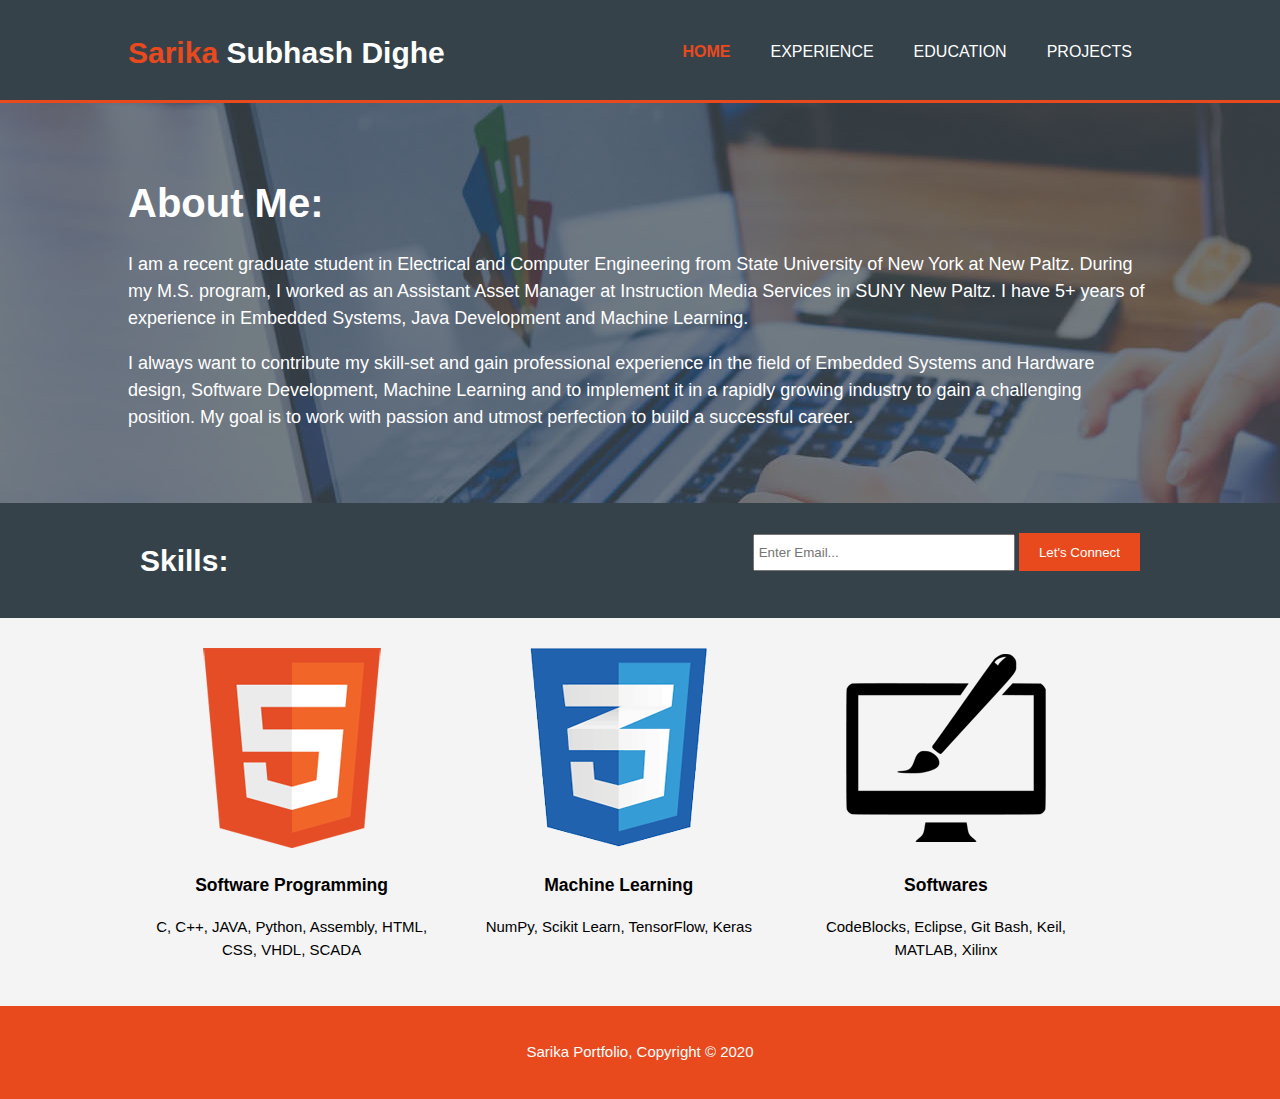
==== index.html @ 8e69d7f7 "First Version" ====
<!DOCTYPE html>
	<html>
		<head>
			<meta charset="utf-8">
				<title>Sarika Subhash Dighe</title>
				<link rel="stylesheet" href="./css/style.css">
				</head>
				<body>
					<header>
						<div class="container">
							<div id="branding">
								<h1>
									<span class="highlight">Sarika </span> Subhash Dighe</h1>
								        </div>
											<nav>
												<ul>
													<li class="current">
														<a href="index.html">Home</a>
													</li>
													<li>
														<a href="experience.html">Experience</a>
													</li>
													<li>
														<a href="education.html">Education</a>
													</li>
													<li>
														<a href="projects.html">Projects</a>
													</li>
												</ul>
											</nav>
										</div>
									</header>
									<section id="showcase">
										<div class="container">
											<h1>About Me:</h1>
											<p>I am a recent graduate student in Electrical and Computer Engineering from State University of New York at New Paltz. During my M.S. program, I worked as an Assistant Asset Manager at Instruction Media Services in SUNY New Paltz. I have 5+ years of experience in Embedded Systems, Java Development and Machine Learning.</p>
											<p>I always want to contribute my skill-set and gain professional experience in the field of Embedded Systems and Hardware design, Software Development, Machine Learning and to implement it in a rapidly growing industry to gain a challenging position. My goal is to work with passion and utmost perfection to build a successful career.</p>
										</div>
									</section>
									<section id="newsletter">
										<div class="container">
											<h1>Skills:</h1>
											<form>
												<input type="email" placeholder="Enter Email...">
													<button type="submit" class="button_1">Let's Connect</button>
												</form>
											</div>
										</section>
										<section id="boxes">
											<div class="container">
												<div class="box">
													<img src="./img/logo_html.png">
														<h3>Software Programming</h3>
														<p>C, C++, JAVA, Python, Assembly, HTML, CSS, VHDL, SCADA</p>
													</div>
													<div class="box">
														<img src="./img/logo_css.png">
															<h3>Machine Learning</h3>
															<p>NumPy, Scikit Learn, TensorFlow, Keras</p>
														</div>
														<div class="box">
															<img src="./img/logo_brush.png">
																<h3>Softwares</h3>
																<p>CodeBlocks, Eclipse, Git Bash, Keil, MATLAB, Xilinx</p>
															</div>
														</div>
													</section>
													<footer>
														<Center>
															<p>Sarika Portfolio, Copyright &copy; 2020</p>
														</Center>
													</footer>
												</body>
											</html>
---- css/style.css ----
body{
  font: 15px/1.5 Arial, Helvetica,sans-serif;
  padding:0;
  margin:0;
  background-color:#f4f4f4;
}

/* Global */
.container{
  width:80%;
  margin:auto;
  overflow:hidden;
}

ul{
  margin:0;
  padding:0;
}

.button_1{
  height:38px;
  background:#e8491d;
  border:0;
  padding-left: 20px;
  padding-right:20px;
  color:#ffffff;
}



/* Header **/
header{
  background:#35424a;
  color:#ffffff;
  padding-top:30px;
  min-height:70px;
  border-bottom:#e8491d 3px solid;
}

header a{
  color:#ffffff;
  text-decoration:none;
  text-transform: uppercase;
  font-size:16px;
}

header li{
  float:left;
  display:inline;
  padding: 0 20px 0 20px;
}

header #branding{
  float:left;
}

header #branding h1{
  margin:0;
}

header nav{
  float:right;
  margin-top:10px;
}

header .highlight, header .current a{
  color:#e8491d;
  font-weight:bold;
}

header a:hover{
  color:#ffffff;
  font-weight:bold;
}

/* Showcase */
#showcase{
  min-height:400px;
  background:url('../img/showcase.jpg') no-repeat 0 -400px;
  text-align:Left;
  color:#ffffff;
}

#showcase h1{
  margin-top:70px;
  font-size:40px;
  margin-bottom:10px;
}

#showcase p{
  font-size:18px;
}

/* Newsletter */
#newsletter{
  padding:15px;
  color:#ffffff;
  background:#35424a
}

#newsletter h1{
  float:left;
}

#newsletter form {
  float:right;
  margin-top:15px;
}

#newsletter input[type="email"]{
  padding:4px;
  height:25px;
  width:250px;
}

/* Boxes */

#boxes{
  margin-top:20px;
}


#boxes .box{
  float:left;
  text-align: center;
  width:30%;
  padding:10px;
}



h3 {
    display: block;
    font-size: 1.17em;
    margin-block-start: 1em;
    margin-block-end: 1em;
    margin-inline-start: 0px;
    margin-inline-end: 0px;
    font-weight: bold;
}
#boxes .box1 {
    float: none;
    text-align: none;
    width: 30%;
    padding: 119px;
}



#boxes .box2 {
    float: left;
    text-align: left;
    width: 30%;
    padding: 111px;
}
#boxes .box3 {
    float: left;
    text-align: left;
    width: 30%;
    padding: 111px;
}
#boxes .box4 {
    float: left;
    text-align: left;
    width: 30%;
    padding: 111px;
}


.dark {
    padding: 15px;
    background: #35424a;
    color: #ffffff;
    margin-top: 10px;
    margin-bottom: 10px;
}



.head .icon {
    width: 40px;
    height: 40px;
    margin-top: 30px;
    margin-left: 10px;
    float:right;
}


iframe[Attributes Style] {
    width: 500px;
    height: 480px;
}

ul#services li {
    list-style: none;
    padding: 20px;
    border: #cccccc solid 1px;
    margin-bottom: 5px;
	margin-top: 5px;
    background: #e6e6e6;
}

#overlayText {
 position:absolute;
  top:30%;
  left:20%;
  z-index:1;
}

#topText {
  color: white;
  font-size: 20px;
  align-self: center;
}

footer {
    padding: 20px;
    margin-top: 20px;
    color: #ffffff;
    background-color: #e8491d;
    text-align: center;
}
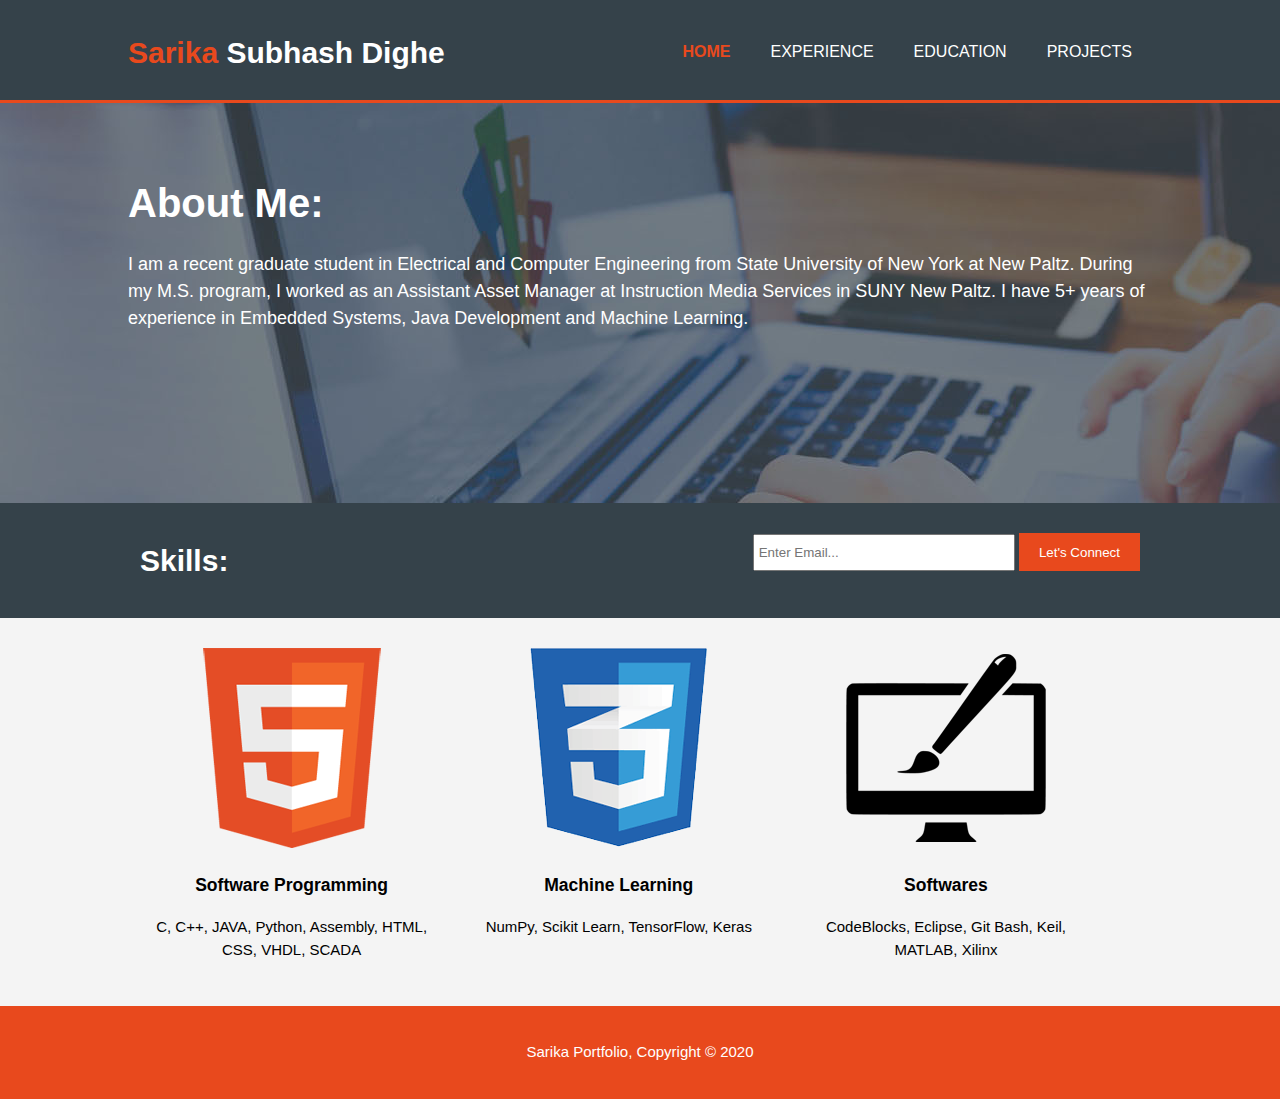
==== commit e24dc223: "Update index.html" ====
--- a/index.html
+++ b/index.html
@@ -34,7 +34,7 @@
 										<div class="container">
 											<h1>About Me:</h1>
 											<p>I am a recent graduate student in Electrical and Computer Engineering from State University of New York at New Paltz. During my M.S. program, I worked as an Assistant Asset Manager at Instruction Media Services in SUNY New Paltz. I have 5+ years of experience in Embedded Systems, Java Development and Machine Learning.</p>
-											<p>I always want to contribute my skill-set and gain professional experience in the field of Embedded Systems and Hardware design, Software Development, Machine Learning and to implement it in a rapidly growing industry to gain a challenging position. My goal is to work with passion and utmost perfection to build a successful career.</p>
+											
 										</div>
 									</section>
 									<section id="newsletter">
@@ -72,4 +72,4 @@
 													</footer>
 												</body>
 											</html>
-											+											
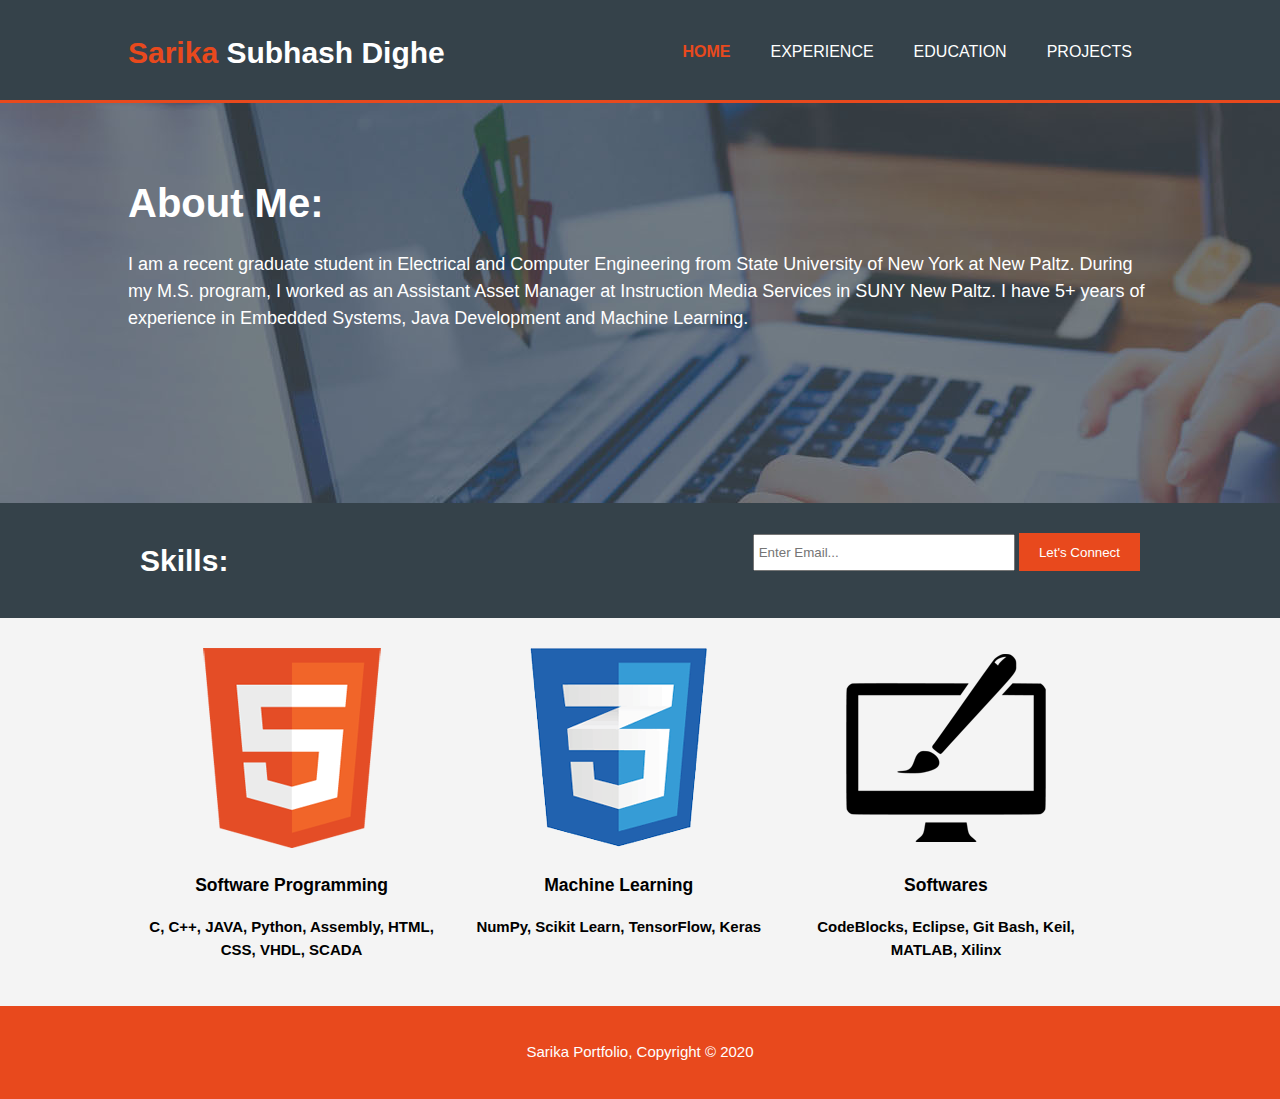
==== commit 88f9c9cf: "Update index.html" ====
--- a/index.html
+++ b/index.html
@@ -34,7 +34,7 @@
 										<div class="container">
 											<h1>About Me:</h1>
 											<p>I am a recent graduate student in Electrical and Computer Engineering from State University of New York at New Paltz. During my M.S. program, I worked as an Assistant Asset Manager at Instruction Media Services in SUNY New Paltz. I have 5+ years of experience in Embedded Systems, Java Development and Machine Learning.</p>
-											
+										              <br>                                                                                                
 										</div>
 									</section>
 									<section id="newsletter">
@@ -51,17 +51,17 @@
 												<div class="box">
 													<img src="./img/logo_html.png">
 														<h3>Software Programming</h3>
-														<p>C, C++, JAVA, Python, Assembly, HTML, CSS, VHDL, SCADA</p>
+														<p><strong>C, C++, JAVA, Python, Assembly, HTML, CSS, VHDL, SCADA</strong></p>
 													</div>
 													<div class="box">
 														<img src="./img/logo_css.png">
 															<h3>Machine Learning</h3>
-															<p>NumPy, Scikit Learn, TensorFlow, Keras</p>
+														<p><strong>NumPy, Scikit Learn, TensorFlow, Keras</strong></p>
 														</div>
 														<div class="box">
 															<img src="./img/logo_brush.png">
 																<h3>Softwares</h3>
-																<p>CodeBlocks, Eclipse, Git Bash, Keil, MATLAB, Xilinx</p>
+															<p><strong>CodeBlocks, Eclipse, Git Bash, Keil, MATLAB, Xilinx</strong></p>
 															</div>
 														</div>
 													</section>
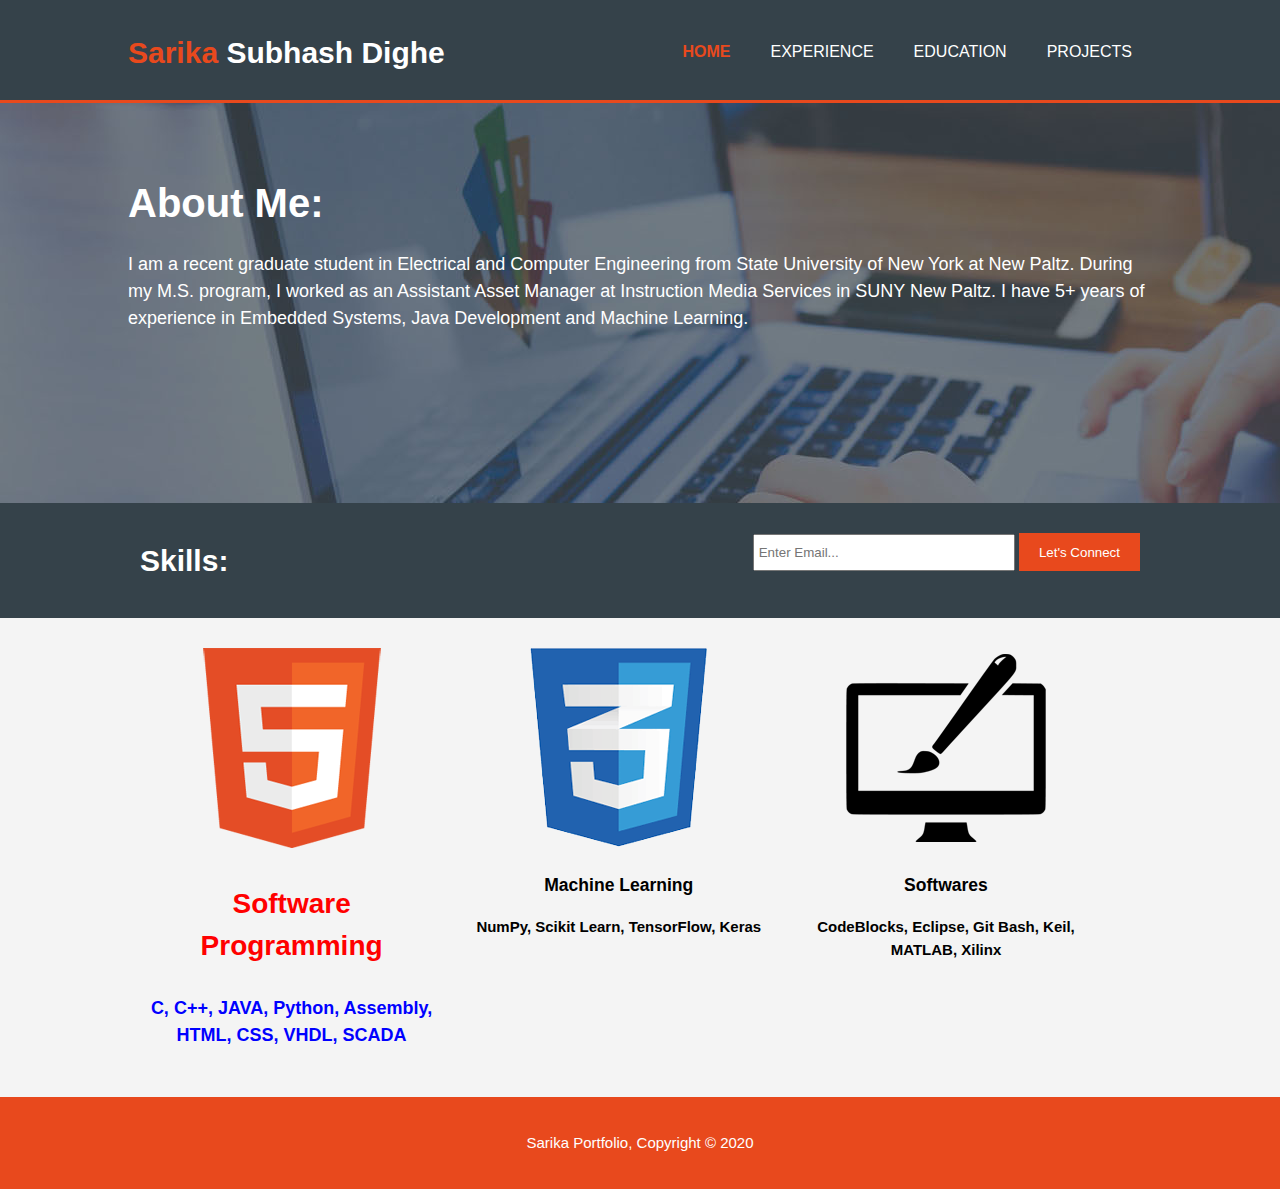
==== commit 9b9d89f9: "Update index.html" ====
--- a/index.html
+++ b/index.html
@@ -50,8 +50,8 @@
 											<div class="container">
 												<div class="box">
 													<img src="./img/logo_html.png">
-														<h3>Software Programming</h3>
-														<p><strong>C, C++, JAVA, Python, Assembly, HTML, CSS, VHDL, SCADA</strong></p>
+														<h3 style="color:red;font-size:28px;">Software Programming</h3>
+														<p style="color:blue;font-size:18px;"><strong>C, C++, JAVA, Python, Assembly, HTML, CSS, VHDL, SCADA</strong></p>
 													</div>
 													<div class="box">
 														<img src="./img/logo_css.png">
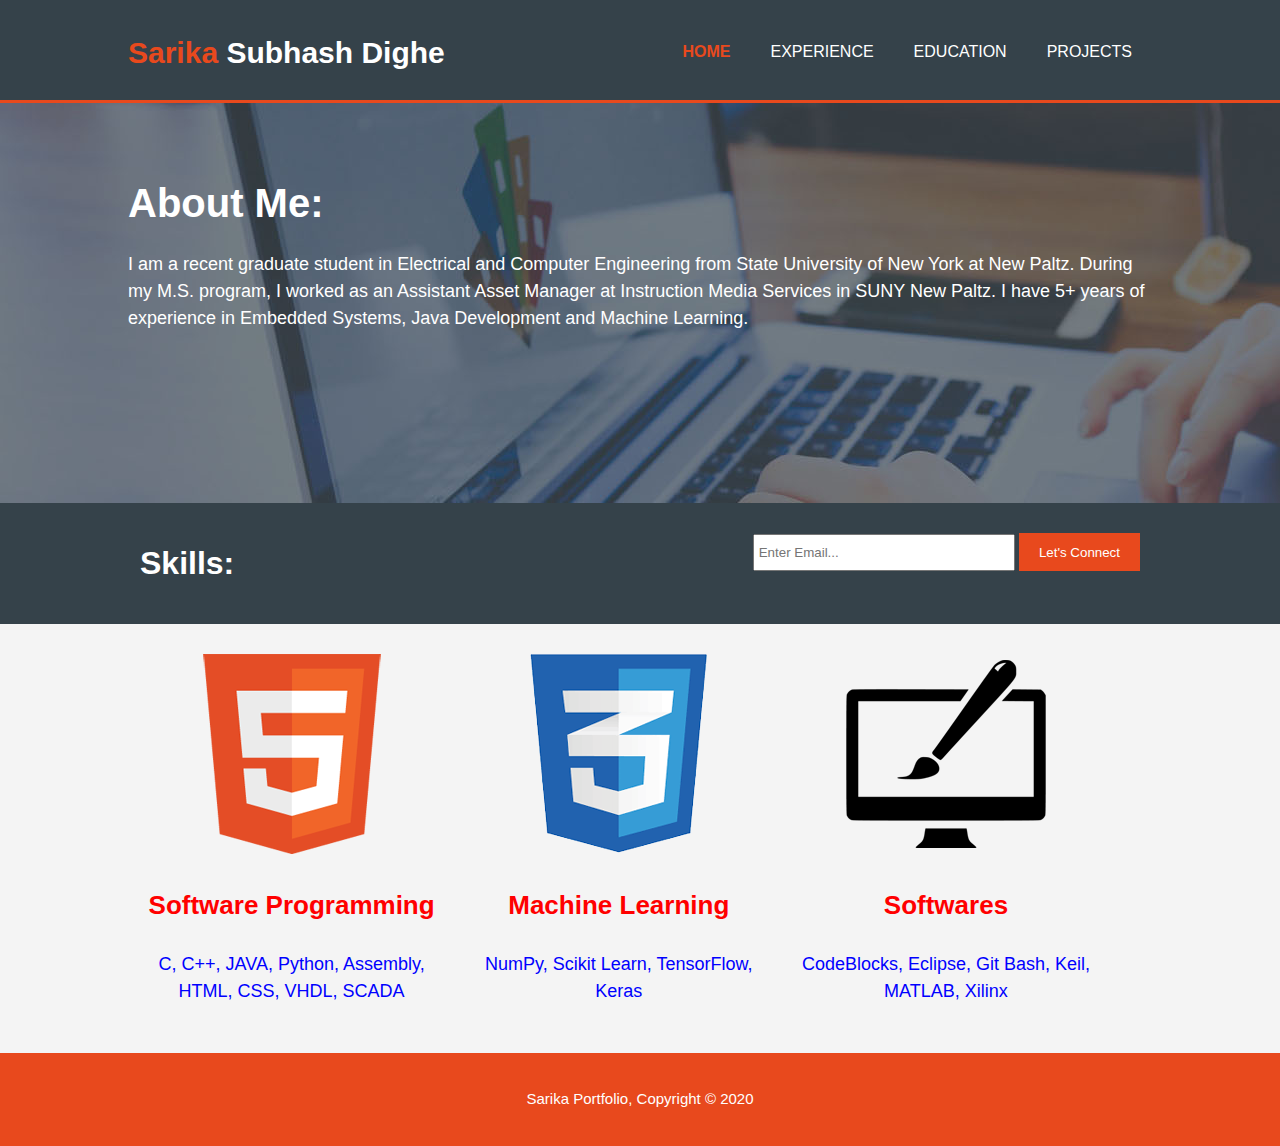
==== commit 26f6a270: "Update index.html" ====
--- a/index.html
+++ b/index.html
@@ -39,7 +39,7 @@
 									</section>
 									<section id="newsletter">
 										<div class="container">
-											<h1>Skills:</h1>
+											<h1 style="color:white;font-size:32px;">Skills:</h1>
 											<form>
 												<input type="email" placeholder="Enter Email...">
 													<button type="submit" class="button_1">Let's Connect</button>
@@ -50,18 +50,18 @@
 											<div class="container">
 												<div class="box">
 													<img src="./img/logo_html.png">
-														<h3 style="color:red;font-size:28px;">Software Programming</h3>
-														<p style="color:blue;font-size:18px;"><strong>C, C++, JAVA, Python, Assembly, HTML, CSS, VHDL, SCADA</strong></p>
+														<h3 style="color:red;font-size:26px;">Software Programming</h3>
+														<p style="color:blue;font-size:18px;">C, C++, JAVA, Python, Assembly, HTML, CSS, VHDL, SCADA</p>
 													</div>
 													<div class="box">
 														<img src="./img/logo_css.png">
-															<h3>Machine Learning</h3>
-														<p><strong>NumPy, Scikit Learn, TensorFlow, Keras</strong></p>
+															<h3 style="color:red;font-size:26px;">Machine Learning</h3>
+														<p style="color:blue;font-size:18px;">NumPy, Scikit Learn, TensorFlow, Keras</p>
 														</div>
 														<div class="box">
 															<img src="./img/logo_brush.png">
-																<h3>Softwares</h3>
-															<p><strong>CodeBlocks, Eclipse, Git Bash, Keil, MATLAB, Xilinx</strong></p>
+																<h3 style="color:red;font-size:26px;">Softwares</h3>
+															<p style="color:blue;font-size:18px;">CodeBlocks, Eclipse, Git Bash, Keil, MATLAB, Xilinx</p>
 															</div>
 														</div>
 													</section>
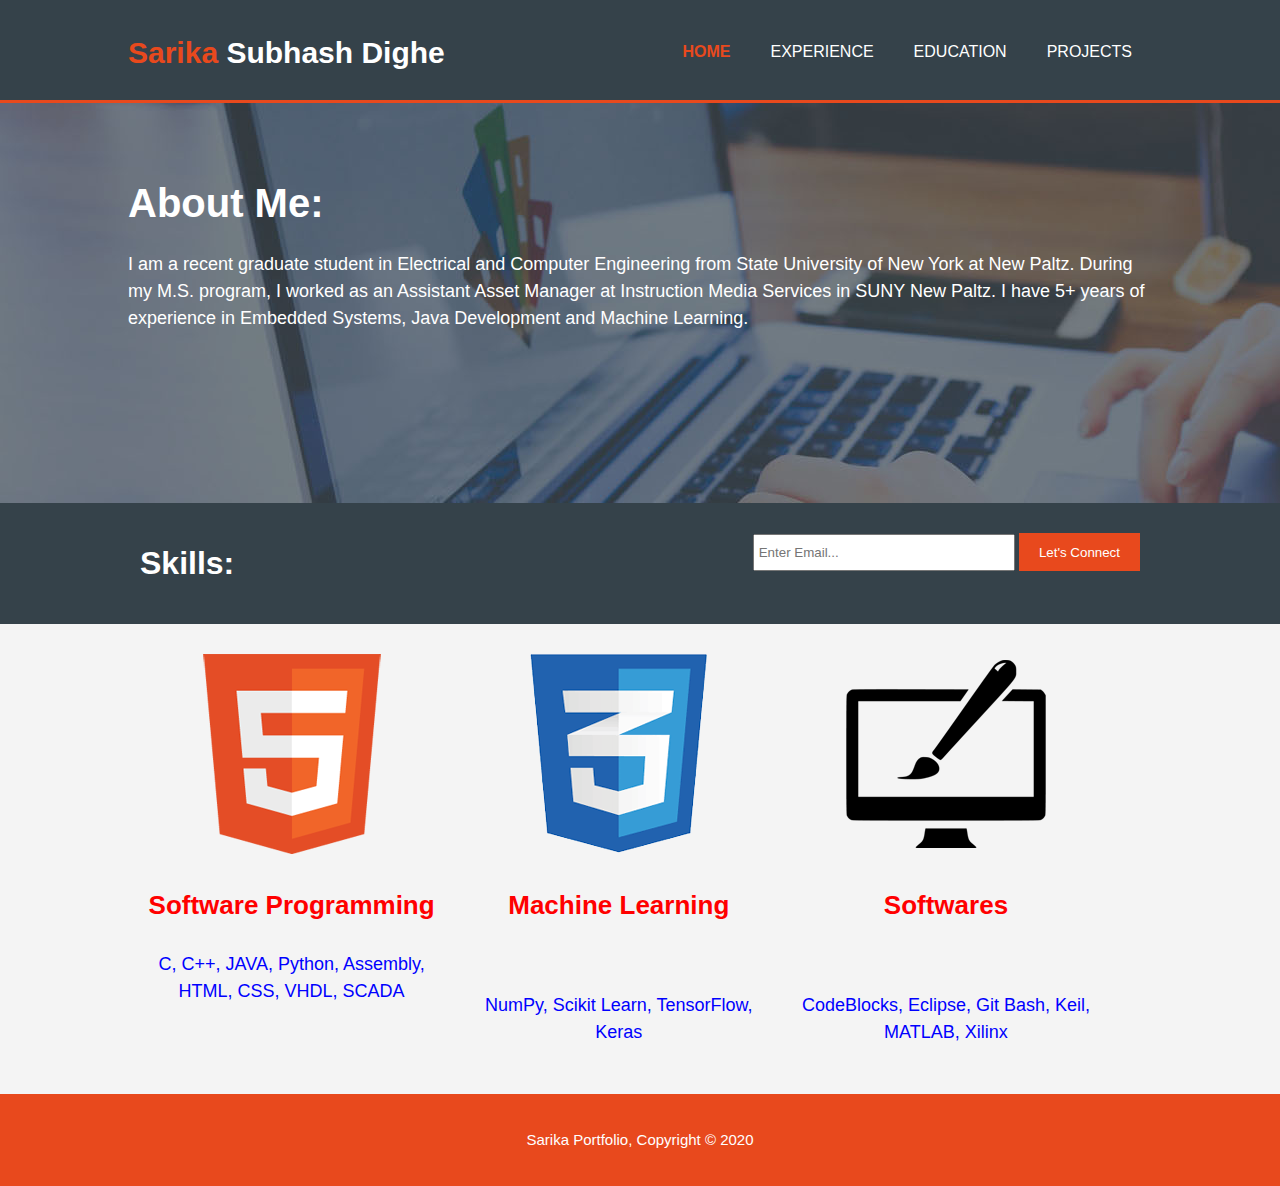
==== commit f75ccc47: "Update index.html" ====
--- a/index.html
+++ b/index.html
@@ -34,7 +34,8 @@
 										<div class="container">
 											<h1>About Me:</h1>
 											<p>I am a recent graduate student in Electrical and Computer Engineering from State University of New York at New Paltz. During my M.S. program, I worked as an Assistant Asset Manager at Instruction Media Services in SUNY New Paltz. I have 5+ years of experience in Embedded Systems, Java Development and Machine Learning.</p>
-										              <br>                                                                                                
+										              <br>
+											<br>
 										</div>
 									</section>
 									<section id="newsletter">
@@ -56,12 +57,12 @@
 													<div class="box">
 														<img src="./img/logo_css.png">
 															<h3 style="color:red;font-size:26px;">Machine Learning</h3>
-														<p style="color:blue;font-size:18px;">NumPy, Scikit Learn, TensorFlow, Keras</p>
+														<br><p style="color:blue;font-size:18px;">NumPy, Scikit Learn, TensorFlow, Keras</p>
 														</div>
 														<div class="box">
 															<img src="./img/logo_brush.png">
 																<h3 style="color:red;font-size:26px;">Softwares</h3>
-															<p style="color:blue;font-size:18px;">CodeBlocks, Eclipse, Git Bash, Keil, MATLAB, Xilinx</p>
+															<br><p style="color:blue;font-size:18px;">CodeBlocks, Eclipse, Git Bash, Keil, MATLAB, Xilinx</p>
 															</div>
 														</div>
 													</section>
